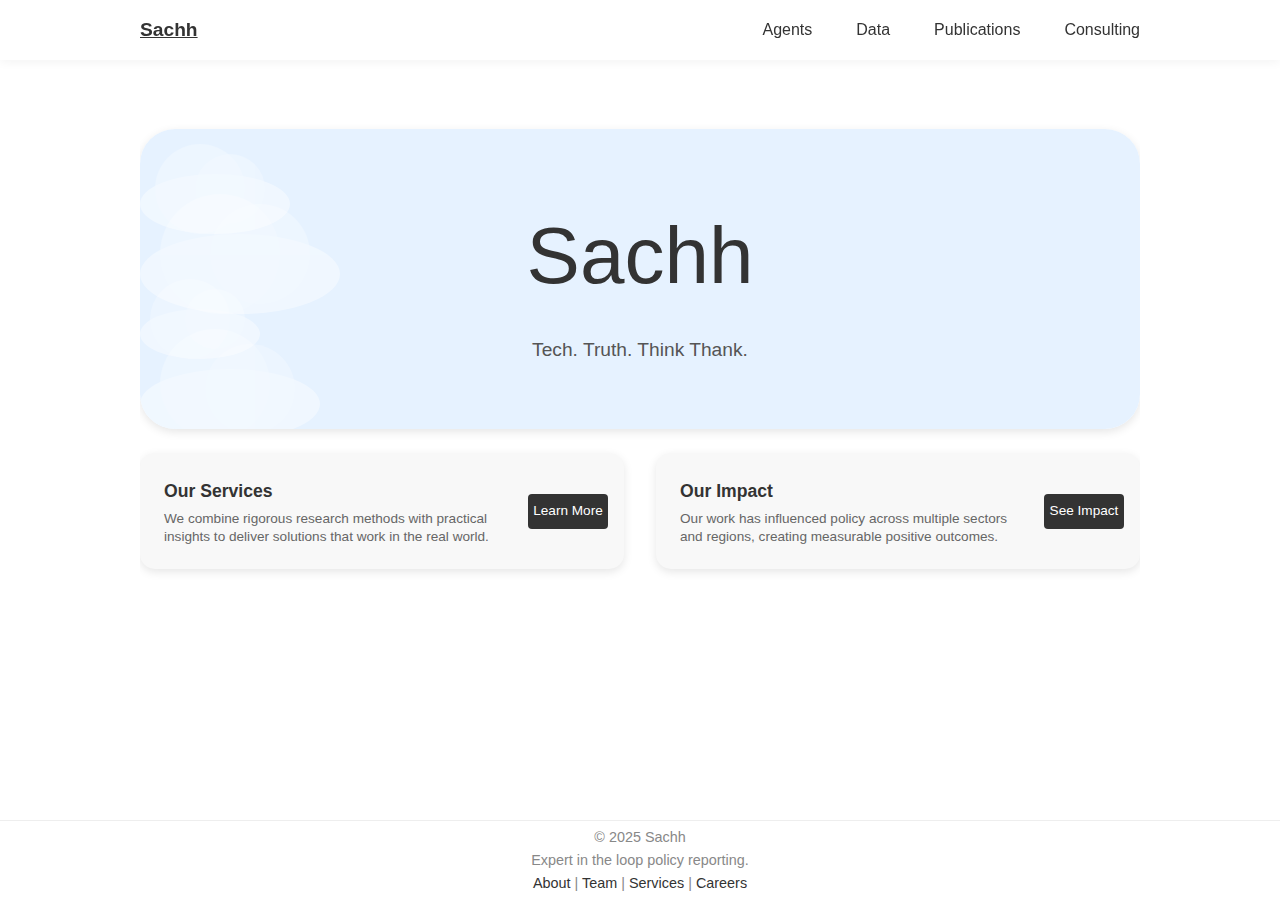
==== index.html @ 3d156042 "First skeleton. Will track changes from here. Prior to this only local dev." ====
<!DOCTYPE html>
<html lang="en">
<head>
    <meta charset="UTF-8">
    <meta name="viewport" content="width=device-width, initial-scale=1.0">
    <title>About - Sachh</title>
    <link rel="stylesheet" href="style.css">
    <!-- <link rel="stylesheet" href="transition.css"> -->
</head>
<body>
    <div class="page-transition"></div>
    <div class="page-wrapper">
        <header>
            <nav>
                <a href="index.html" class="logo" style="font-weight: bold; text-decoration: underline;">Sachh</a>
                <div class="nav-links">
                    <a href="agents.html" class="nav-link" data-transition="true">Agents</a>
                    <a href="data.html" class="nav-link" data-transition="true">Data</a>
                    <a href="publications.html" class="nav-link" data-transition="true">Publications</a>
                    <a href="consult.html" class="nav-link" data-transition="true">Consulting</a>
                </div>
                <button class="mobile-menu-button">
                    <span></span>
                    <span></span>
                    <span></span>
                </button>
                <div class="mobile-nav">
                    <div class="mobile-nav-links">
                        <a href="agents.html" class="nav-link" data-transition="true">Agents</a>
                        <a href="data.html" class="nav-link" data-transition="true">Data</a>
                        <a href="publications.html" class="nav-link" data-transition="true">Publications</a>
                        <a href="consult.html" class="nav-link" data-transition="true">Consulting</a>
                    </div>
                </div>
            </nav>
        </header>
        
        <main>
            <div class="main-box transition-trigger" id="main-box">
                <div class="clouds-container">
                    <div class="cloud cloud-1"></div>
                    <div class="cloud cloud-2"></div>
                    <div class="cloud cloud-3"></div>
                    <div class="cloud cloud-4"></div>
                </div>
                <div class="title-container">
                    <h1 class="brand-title">Sachh</h1>
                    <p class="brand-subtitle">Tech. Truth. Think Thank.</p>
                </div>
            </div>
            
            <section class="main-sections">
                <div class="section-card">
                    <div class="card-content">
                        <div class="card-text">
                            <h2>Our Services</h2>
                            <p>We combine rigorous research methods with practical insights to deliver solutions that work in the real world.</p>
                        </div>
                        <a href="services.html" class="section-button nav-link" data-transition="true">Learn More</a>
                    </div>
                </div>
                
                <div class="section-card">
                    <div class="card-content">
                        <div class="card-text">
                            <h2>Our Impact</h2>
                            <p>Our work has influenced policy  across multiple sectors and regions, creating measurable positive outcomes.</p>
                        </div>
                        <a href="#" class="section-button nav-link" data-transition="true">See Impact</a>
                    </div>
                </div>
            </section>
        </main>
    </div>

    <footer>
        <p>© 2025 Sachh</p>
        <p>Expert in the loop policy reporting.</p>
        <p><a href="index.html">About</a> | <a href="team.html" class="nav-link" data-transition="true">Team</a> | <a href="services.html" class="nav-link" data-transition="true">Services</a> | <a href="careers.html" class="nav-link" data-transition="true">Careers</a></p>
    </footer>
    
    <script src="main.js"></script>
    <script>
        // Updated page transition functionality
        document.addEventListener('DOMContentLoaded', function() {
            const pageWrapper = document.querySelector('.page-wrapper');
            const mainBox = document.getElementById('main-box');
            const navLinks = document.querySelectorAll('.nav-link[data-transition="true"]');
            
            // Handle clicks on navigation links
            navLinks.forEach(link => {
                link.addEventListener('click', function(e) {
                    e.preventDefault();
                    const href = this.getAttribute('href');
                    
                    // Get main box position and dimensions
                    const mainBoxRect = mainBox.getBoundingClientRect();
                    
                    // Store original positions
                    const originalTop = mainBoxRect.top;
                    const originalLeft = mainBoxRect.left;
                    const originalWidth = mainBoxRect.width;
                    const originalHeight = mainBoxRect.height;
                    
                    // Fix the main box in its current position
                    mainBox.style.position = 'fixed';
                    mainBox.style.top = originalTop + 'px';
                    mainBox.style.left = originalLeft + 'px';
                    mainBox.style.width = originalWidth + 'px';
                    mainBox.style.height = originalHeight + 'px';
                    
                    // Initialize transition
                    pageWrapper.classList.add('transition-active');
                    mainBox.classList.add('transition-active');
                    document.body.classList.add('transition-active');
                    
                    // Delay navigation until animation completes
                    setTimeout(() => {
                        window.location.href = href;
                    }, 600);
                });
            });
            
            // Handle page load
            window.addEventListener('pageshow', function(e) {
                if (e.persisted) {
                    // Page was loaded from cache (back button)
                    pageWrapper.classList.remove('transition-active');
                    mainBox.classList.remove('transition-active');
                    document.body.classList.remove('transition-active');
                    
                    // Reset any inline styles
                    mainBox.style.position = '';
                    mainBox.style.top = '';
                    mainBox.style.left = '';
                    mainBox.style.width = '';
                    mainBox.style.height = '';
                }
            });
            
            // Handle initial page load - fade in content
            document.body.classList.add('fade-in');
        });
    </script>
</body>
</html>
---- style.css ----
/* Base styles */
* {
    margin: 0;
    padding: 0;
    box-sizing: border-box;
}

html, body {
    height: 100%;
    margin: 0;
    overflow-x: hidden; /* Prevent horizontal scrolling */
}

body {
    font-family: -apple-system, BlinkMacSystemFont, "Segoe UI", Roboto, Helvetica, Arial, sans-serif;
    line-height: 1.6;
    color: #333;
    background-color: #fff;
    display: flex;
    flex-direction: column;
    min-height: calc(100% - 80px); /* Account for body padding */
    padding: 40px; /* Use consistent padding from HTML */
    overflow-y: hidden; /* Hide vertical scrollbar on desktop */
}

a {
    color: #333;
    text-decoration: none;
}

a:hover {
    text-decoration: underline;
}

/* Navigation */
header {
    position: fixed;
    top: 0;
    left: 0;
    right: 0;
    background-color: white;
    z-index: 100;
    padding: 1.2rem 40px;
    box-shadow: 0 2px 10px rgba(0,0,0,0.05);
    height: 60px;
    display: flex;
    align-items: center;
}

nav {
    display: flex;
    justify-content: space-between; /* Changed from center to space-between */
    width: 100%;
    align-items: center;
    max-width: 1000px; /* Reduced from 1200px to make more compact */
    margin: 0 auto; /* Center the nav content */
}

.logo {
    font-weight: 600;
    font-size: 1.2rem;
}

.nav-links {
    display: flex;
    gap: 20px;
}

.nav-links a {
    margin-left: 1.5rem;
    font-weight: 400;
}

.nav-links a.active {
    text-decoration: underline;
    /* Optionally, you can also set a color change:
       color: #333;
    */
}

/* Mobile navigation styles - making the dropdown more compact */
.mobile-menu-button {
    display: none;
    background: none;
    border: none;
    cursor: pointer;
    padding: 5px;
    z-index: 101;
}

.mobile-menu-button span {
    display: block;
    width: 22px; /* Slightly smaller hamburger icon */
    height: 2px; /* Thinner lines */
    margin: 4px 0; /* Less space between lines */
    background-color: #333;
    transition: all 0.3s ease;
}

.mobile-menu-button.active span:nth-child(1) {
    transform: rotate(45deg) translate(4px, 5px); /* Adjusted for smaller icon */
}

.mobile-menu-button.active span:nth-child(2) {
    opacity: 0;
}

.mobile-menu-button.active span:nth-child(3) {
    transform: rotate(-45deg) translate(4px, -5px); /* Adjusted for smaller icon */
}

.mobile-nav {
    position: fixed;
    top: 60px;
    width: 120px; /* Smaller dropdown width */
    height: auto;
    background-color: white;
    box-shadow: -2px 2px 10px rgba(0,0,0,0.1);
    transition: all 0.3s ease;
    z-index: 99;
    border-radius: 0 0 0 10px;
    opacity: 0;
    visibility: hidden;
}

.mobile-nav.active {
    right: 0;
    opacity: 1;
    visibility: visible;
}

.mobile-nav-links {
    display: flex;
    flex-direction: column;
    padding: 0.5rem; /* Reduced padding */
}

.mobile-nav-links a {
    padding: 0.6rem 0.75rem; /* Further reduce right padding */
    border-bottom: 1px solid #eee;
    font-weight: 400; /* Slightly lighter font */
    font-size: 0.9rem; /* Smaller font size */
}

.mobile-nav-links a:last-child {
    border-bottom: none;
}

/* Show mobile menu on smaller screens */
@media (max-width: 768px) {
    .nav-links {
        display: none;
    }
    
    .mobile-menu-button {
        display: block;
    }
    
    nav {
        justify-content: space-between;
    }
    
    /* Make the mobile nav dropdown compact but still readable */
    header {
        padding: 1.2rem 20px; /* Reduce horizontal padding in header */
    }
}

/* Main content */
main {
    flex: 1; /* Push footer down */
    padding: 1.2rem 0;
    width: 100%;
    max-width: 1000px; /* Reduced from 1200px to make more compact */
    margin: 0 auto; /* Center the main content */
}

.intro {
    margin-bottom: 4rem;
}

.intro h1 {
    font-size: 2rem;
    font-weight: 500;
    margin-bottom: 0.5rem;
    max-width: 600px;
}

.intro p {
    font-size: 1.1rem;
    color: #555;
    max-width: 600px;
}

/* Documents section */
.documents h2 {
    font-size: 1.2rem;
    font-weight: 500;
    margin-bottom: 1.5rem;
}

.document-list {
    list-style: none;
}

.document-item {
    border-top: 1px solid #eee;
    padding: 1rem 0;
}

.document-item:last-child {
    border-bottom: 1px solid #eee;
}

.document-link {
    display: flex;
    justify-content: space-between;
    align-items: center;
}

.document-title {
    font-weight: 500;
}

.document-date {
    color: #888;
    font-size: 0.9rem;
}

/* Founders section */
.about h1 {
    font-size: 2rem;
    font-weight: 500;
    margin-bottom: 2rem;
}

.founders {
    display: grid;
    grid-template-columns: 1fr;
    gap: 2rem;
}

.founder h2 {
    font-size: 1.4rem;
    font-weight: 500;
    margin-bottom: 0.5rem;
}

.founder p {
    color: #555;
}

/* Footer */
footer {
    background-color: white;
    z-index: 100;
    padding: 1.2rem 40px;
    border-top: 1px solid #eee;
    text-align: center;
    height: 80px;
    display: flex;
    flex-direction: column;
    justify-content: center;
    color: #888;
    font-size: 0.9rem;
    position: fixed; /* Keep fixed by default */
    bottom: 0;
    left: 0;
    right: 0;
}

/* Responsive adjustments */
@media (min-width: 768px) {
    .founders {
        grid-template-columns: 1fr 1fr;
    }
}

/* Search container styling */
.search-container {
    margin-bottom: 1.5rem;
}

#documentSearch, #roleSearch {
    width: 100%;
    padding: 0.6rem;
    border: 1px solid #eee;
    border-radius: 4px;
    font-size: 0.9rem;
    transition: border-color 0.2s ease;
}

#documentSearch:focus, #roleSearch:focus {
    border-color: #ccc;
    outline: none;
}

#documentSearch::placeholder, #roleSearch::placeholder {
    color: #aaa;
}

/* Responsive grid layout */
.roles-grid {
    display: grid;
    grid-template-columns: repeat(auto-fill, minmax(300px, 1fr));
    gap: 20px;
    margin-top: 20px;
    max-height: 320px; /* Adjusted to fit approximately 4 items */
    overflow-y: auto;
    scrollbar-width: none; /* Firefox */
    -ms-overflow-style: none; /* IE and Edge */
}

.roles-grid::-webkit-scrollbar {
    display: none;
}

.intro-text {
    margin: 20px 0;
    max-width: 800px;
    line-height: 1.6;
}

@media (max-width: 768px) {
    .roles-grid {
        grid-template-columns: 1fr;
    }
}

/* Side-by-side layout for Internship and Full-time roles */
.roles-wrapper {
    display: flex;
    justify-content: space-between;
    gap: 30px;
    margin-bottom: 20px;
}

.role-section {
    flex: 1;
}

/* Reduce scrollable area for roles */
.roles-container {
    max-height: 320px; /* Adjusted to fit approximately 4 items */
    overflow-y: auto;
    scrollbar-width: none; /* Firefox */
    -ms-overflow-style: none; /* IE and Edge */
}

.roles-container::-webkit-scrollbar {
    display: none;
}

/* Page structure styles */
.page-wrapper {
    flex: 1; /* Take all available space */
    display: flex;
    flex-direction: column;
    padding-top: 70px; /* Space for fixed header */
    padding-bottom: 0; /* Remove padding as footer is fixed */
    height: auto; /* Let content determine height */
    max-width: 1000px; /* Reduced from 1200px to make more compact */
    margin: 0 auto; /* Center the page wrapper */
    overflow-y: auto; /* Enable scrolling within wrapper */
    position: relative; /* For positioning context */
    /* Set a fixed height that accounts for header and footer */
    max-height: calc(100vh - 140px); /* 100vh - header height - footer height */
    
    /* Hide scrollbar but keep functionality */
    scrollbar-width: none; /* Firefox */
    -ms-overflow-style: none; /* IE and Edge */
}

/* Hide scrollbar for Chrome, Safari and Opera */
.page-wrapper::-webkit-scrollbar {
    display: none;
}

.main-box {
    position: relative;
    border-radius: 35px;
    box-shadow: 0 3px 10px rgba(0,0,0,0.1); /* Match section-card shadow style */
    padding: 30px;
    overflow: hidden;
    margin-bottom: 1.5rem; /* Reduced from 2rem to move cards up */
    height: 300px;
    display: flex;
    justify-content: center;
    align-items: center;
}

.title-container {
    text-align: center;
    position: relative;
    z-index: 10;
}

.brand-title {
    font-size: 5rem;
    font-weight: 500;
    color: #333;
    margin-bottom: 15px; /* Increased from 5px to 15px for more space */
}

.brand-subtitle {
    font-size: 1.2rem;
    color: #555;
    font-weight: normal;
    margin-top: 0;
}

/* Cloud Animation inside the box */
.clouds-container {
    position: absolute;
    top: 0;
    left: 0;
    width: 100%;
    height: 100%;
    overflow: hidden;
    z-index: 1;
    background-color: #e6f2ff;
}

.cloud {
    position: absolute;
    background-color: rgba(255, 255, 255, 0.8);
    border-radius: 50%;
    opacity: 0.5;
    animation-name: cloud-drift;
    animation-timing-function: linear;
    animation-iteration-count: infinite;
}

.cloud:before, .cloud:after {
    content: '';
    position: absolute;
    background-color: rgba(255, 255, 255, 0.5);
    border-radius: 50%;
}

.cloud-1 {
    top: 15%;
    width: 150px;
    height: 60px;
    animation-duration: 90s;
}

.cloud-1:before {
    width: 90px;
    height: 90px;
    top: -30px;
    left: 15px;
}

.cloud-1:after {
    width: 70px;
    height: 70px;
    top: -20px;
    right: 25px;
}

.cloud-2 {
    top: 35%;
    width: 200px;
    height: 80px;
    animation-duration: 120s;
    animation-delay: -20s;
}

.cloud-2:before {
    width: 120px;
    height: 120px;
    top: -40px;
    left: 20px;
}

.cloud-2:after {
    width: 100px;
    height: 100px;
    top: -30px;
    right: 30px;
}

.cloud-3 {
    top: 60%;
    width: 120px;
    height: 50px;
    animation-duration: 70s;
    animation-delay: -35s;
}

.cloud-3:before {
    width: 80px;
    height: 80px;
    top: -30px;
    left: 10px;
}

.cloud-3:after {
    width: 60px;
    height: 60px;
    top: -20px;
    right: 15px;
}

.cloud-4 {
    top: 80%;
    width: 180px;
    height: 70px;
    animation-duration: 100s;
    animation-delay: -15s;
}

.cloud-4:before {
    width: 110px;
    height: 110px;
    top: -40px;
    left: 20px;
}

.cloud-4:after {
    width: 90px;
    height: 90px;
    top: -25px;
    right: 25px;
}

@keyframes cloud-drift {
    from {
        left: -300px;
    }
    to {
        left: 100%;
    }
}

/* Cards styling */
.main-sections {
    display: grid;
    grid-template-columns: 1fr 1fr;
    gap: 2rem;
    margin-top: 1.5rem; /* Reduced from 2rem to move cards up */
}

.section-card {
    background-color: #f8f8f8;
    border-radius: 15px;
    overflow: hidden;
    box-shadow: 0 3px 10px rgba(0,0,0,0.1);
    transition: transform 0.3s ease;
}

.section-card:hover {
    transform: translateY(-3px);
    box-shadow: 0 6px 12px rgba(0,0,0,0.08);
    background-color: #e6f2ff;
}

.card-content {
    padding: 1.5rem;
    padding-right: 1rem; /* Reduce right padding specifically */
    display: flex;
    align-items: center;
    justify-content: space-between;
}

.card-text {
    flex: 1;
    padding-right: 0.5rem; /* Reduce right padding */
}

.card-text h2 {
    margin-bottom: 0.8rem;
    font-size: 1.3rem;
}

.card-text p {
    color: #666;
    line-height: 1.6;
    margin-bottom: 1.2rem;
}

.section-button {
    display: inline-block;
    padding: 0.5rem 1rem;
    background-color: #333;
    color: white;
    text-decoration: none;
    border-radius: 5px;
    font-size: 0.9rem;
}

.section-button:hover {
    background-color: #FFFDD0;
    text-decoration: none;
}

/* Responsive adjustments for cards */
@media (max-width: 768px) {
    .main-sections {
        grid-template-columns: 1fr;
    }
    
    .brand-title {
        font-size: 3.5rem;
    }
    
    /* Match shadow style with section cards on smaller screens */
    .main-box {
        box-shadow: 0 3px 10px rgba(0,0,0,0.1); /* Keep the same shadow style */
    }
}

/* Enable scrolling on smaller screens */
@media (max-height: 768px), (max-width: 768px) {
    body {
        overflow-y: hidden; /* Disable page scrolling */
    }
    
    .page-wrapper {
        height: calc(100vh - 140px); /* Fixed height: viewport minus header and footer */
        min-height: auto; /* Let the fixed height control */
        overflow-y: auto; /* Enable scrolling within the wrapper */
        padding-bottom: 20px; /* Add some padding at the bottom of scrollable area */
        /* Scrollbar is already hidden from the main styles */
    }
    
    /* Keep footer fixed */
    footer {
        position: fixed;
        bottom: 0;
        background-color: white;
        box-shadow: 0 -2px 10px rgba(0,0,0,0.05);
        z-index: 150;
    }
    
    /* Main content should be fully scrollable */
    main {
        max-height: none; /* Remove height constraint */
        overflow-y: visible; /* Let page-wrapper handle scrolling */
    }
}

/* For very small screens where scrolling is needed anyway */
@media (max-height: 500px) {
    footer {
        /* Optionally hide footer on very small screens */
        /* position: static; */
        /* height: auto; */
        /* Or make it smaller */
        height: 60px;
        padding: 0.8rem 20px;
    }
    
    .page-wrapper {
        padding-bottom: 70px; /* Adjust for smaller footer */
    }
    
    main {
        max-height: calc(100vh - 130px); /* Adjusted for smaller footer */
    }
    
    /* Adjust footer content for very small screens */
    footer p:nth-child(2) {
        display: none; /* Hide the tagline on very small screens */
    }
}

/* Even smaller screens */
@media (max-height: 600px) {
    .main-box {
        height: 200px;
        box-shadow: 0 3px 10px rgba(0,0,0,0.1); /* Keep the shadow consistent */
    }
    
    .brand-title {
        font-size: 3rem;
    }
}

/* Very small screens - stack cards vertically */
@media (max-width: 600px) {
    .main-sections {
        grid-template-columns: 1fr;
    }
}

/* Add service page specific styles */

/* Team and Services Common Styles */
.team-container {
    max-width: 1200px;
    margin: 0 auto;
    display: flex;
    flex-wrap: wrap;
}

.team-header {
    text-align: center;
    margin-bottom: 3rem;
    width: 100%;
}

.team-header h1 {
    font-size: 2.5rem;
    margin-bottom: 1rem;
}

.team-header p {
    color: #666;
    max-width: 700px;
    margin: 0 auto;
}

/* Service Card Grid Layout */
.service-card-grid {
    display: grid;
    grid-template-columns: repeat(2, 1fr);
    grid-template-rows: repeat(3, auto);
    gap: 20px;
    width: 100%;
    margin-bottom: 30px;
}

/* Service Cards */
.services-list {
    display: flex;
    flex-direction: column;
    gap: 1rem;
}

.service-card {
    background-color: white;
    border-radius: 8px;
    overflow: hidden;
    box-shadow: 0 3px 10px rgba(0,0,0,0.08);
    transition: transform 0.3s ease, box-shadow 0.3s ease;
    display: flex;
    border: 1px solid #eee;
    height: auto;
    min-height: 120px;
    cursor: pointer;
    width: 100%;
    margin-bottom: 0;
}

.service-card:hover {
    transform: translateY(-2px);
    box-shadow: 0 5px 15px rgba(0,0,0,0.1);
    border-color: #cce0ff;
}

.service-card-icon {
    background-color: #f9fbff;
    display: flex;
    align-items: center;
    justify-content: center;
    width: 100px;
    min-width: 100px;
    border-right: 1px solid #eee;
}

.service-card-content {
    display: flex;
    flex: 1;
    padding: 0.75rem 1rem 0.75rem 0.75rem; /* Reduce right padding */
    align-items: center;
    justify-content: space-between;
}

.service-card-text {
    flex: 1;
}

.service-card-text h2 {
    margin: 0 0 0.25rem 0;
    font-size: 1.2rem;
    color: #333;
}

.service-card-text p {
    margin: 0;
    color: #666;
    font-size: 0.85rem;
    line-height: 1.3;
    display: -webkit-box;
    -webkit-line-clamp: 2;
    -webkit-box-orient: vertical;
    overflow: hidden;
}

.service-card-arrow {
    color: #999;
    font-size: 1.5rem;
    margin-left: 0.5rem;
    transition: transform 0.2s ease;
}

.service-card:hover .service-card-arrow {
    transform: translateX(3px);
    color: #333;
}

/* Modal/Popup Styles */
.modal-overlay {
    position: fixed;
    top: 0;
    left: 0;
    right: 0;
    bottom: 0;
    background-color: rgba(0, 0, 0, 0.5);
    display: flex;
    align-items: center;
    justify-content: center;
    z-index: 1000;
    opacity: 0;
    visibility: hidden;
    transition: all 0.3s ease;
}

.modal-overlay.active {
    opacity: 1;
    visibility: visible;
}

.modal {
    background-color: white;
    width: 90%;
    max-width: 700px;
    max-height: 80vh;
    border-radius: 10px;
    overflow: hidden;
    box-shadow: 0 10px 30px rgba(0, 0, 0, 0.2);
    transform: translateY(20px);
    opacity: 0;
    transition: all 0.3s ease;
    display: flex;
    flex-direction: column;
}

.modal-overlay.active .modal {
    transform: translateY(0);
    opacity: 1;
}

.modal-header {
    background-color: white;
    padding: 1.5rem;
    border-bottom: 1px solid #eee;
    position: relative;
}

.modal-title {
    margin: 0;
    font-size: 1.8rem;
}

.modal-close {
    position: absolute;
    top: 1.2rem;
    right: 1.5rem;
    background: none;
    border: none;
    font-size: 1.5rem;
    cursor: pointer;
    color: #666;
    transition: color 0.2s ease;
    padding: 5px;
}

.modal-close:hover {
    color: #333;
}

.modal-body {
    padding: 1.5rem;
    padding-right: 1rem; /* Reduce right padding */
    margin: 0.75cm; /* Reduce from 1cm */
    overflow-y: auto;
}

.modal-body p {
    margin: 0 0 1rem;
    line-height: 1.6;
}

.modal-footer {
    padding: 1rem 1.5rem;
    border-top: 1px solid #eee;
    display: flex;
    justify-content: flex-end;
    background-color: white;
}

.modal-button {
    background-color: #333;
    color: white;
    border: none;
    padding: 0.5rem 1.2rem;
    border-radius: 5px;
    cursor: pointer;
    font-weight: 500;
    transition: background-color 0.2s ease;
    text-decoration: none;
    display: inline-block;
}

.modal-button:hover {
    background-color: #FFFDD0;
    color: #333;
}

/* Responsive adjustments */
@media (max-width: 768px) {
    .service-card-grid {
        grid-template-columns: 1fr;
        grid-template-rows: repeat(6, auto);
    }
}

@media (max-width: 576px) {
    .service-card {
        flex-direction: column;
        height: auto;
    }
    
    .service-card-icon {
        width: 100%;
        min-width: auto;
        height: 60px;
        border-right: none;
        border-bottom: 1px solid #eee;
    }
    
    .modal {
        width: 95%;
        max-height: 85vh;
    }
}

/* Team header positioning */
.team-header {
    margin-top: -1.5cm; /* Move heading 1.5cm higher */
}

/* Grid layout for service cards */
.service-card-grid {
    display: grid;
    grid-template-columns: repeat(2, 1fr);
    gap: 2rem;
    max-width: 1200px;
    margin: 0 auto;
}

/* Responsive adjustment for smaller screens */
@media (max-width: 768px) {
    .service-card-grid {
        grid-template-columns: 1fr;
    }
}

/* ######################### */
/* Cards styling --> Careers */
/* ######################### */
@media (min-width: 768px) {
    .main-sections {
        grid-template-columns: repeat(2, 1fr);
    }
}

.section-card:active,
.section-card:focus {
    transform: translateY(-5px); /* ensure same hover state */
    box-shadow: 0 8px 15px rgba(0,0,0,0.15);
    outline: none;
}

.card-content {
    display: flex;
    align-items: center;
    justify-content: space-between;
}

.card-text {
    flex: 1;
    /* text-align: left; */
    padding-right: 1rem;
}

.section-card h2 {
    margin-bottom: 0.3rem;
    color: #333;
    font-size: 1.1rem;
}

.section-card p {
    color: #666;
    font-size: 0.85rem;
    line-height: 1.3;
    margin: 0;
}

.section-button {
    display: inline-block;
    padding: 0.4rem 0;
    background-color: #333;
    color: white;
    border-radius: 4px;
    font-weight: 500;
    font-size: 0.85rem;
    transition: background-color 0.2s ease;
    width: 80px;
    text-align: center;
}

.section-button:hover {
    background-color: #FFFDD0;
    text-decoration: none;
}

/* For very small screens, make the button go below */
@media (max-width: 480px) {
    .card-content {
        flex-direction: column;
        align-items: flex-start;
    }

    .card-text {
        padding-right: 0;
        margin-bottom: 0.7rem;
    }

    .section-button {
        width: 100%;
    }
}

/* Updated Cloud Animation inside the roles-container to match consult.html */
.roles-container .cloud {
    position: absolute;
    background-color: rgba(255, 255, 255, 0.8);
    border-radius: 50%;
    opacity: 0.5;
    animation-name: cloud-drift;
    animation-timing-function: linear;
    animation-iteration-count: infinite;
    z-index: 0;
}

.roles-container .cloud:before, .roles-container .cloud:after {
    content: '';
    position: absolute;
    background-color: rgba(255, 255, 255, 0.5);
    border-radius: 50%;
}

.roles-container .cloud-1 {
    top: 15%;
    width: 80px;
    height: 30px;
    animation-duration: 90s;
}

.roles-container .cloud-1:before {
    width: 45px;
    height: 45px;
    top: -15px;
    left: 10px;
}

.roles-container .cloud-1:after {
    width: 35px;
    height: 35px;
    top: -12px;
    right: 12px;
}

.roles-container .cloud-2 {
    top: 45%;
    width: 100px;
    height: 40px;
    animation-duration: 120s;
    animation-delay: -20s;
}

.roles-container .cloud-2:before {
    width: 60px;
    height: 60px;
    top: -20px;
    left: 10px;
}

.roles-container .cloud-2:after {
    width: 50px;
    height: 50px;
    top: -15px;
    right: 15px;
}

.roles-container .cloud-3 {
    top: 70%;
    width: 60px;
    height: 25px;
    animation-duration: 70s;
    animation-delay: -35s;
}

.roles-container .cloud-3:before {
    width: 40px;
    height: 40px;
    top: -15px;
    left: 5px;
}

.roles-container .cloud-3:after {
    width: 30px;
    height: 30px;
    top: -10px;
    right: 7px;
}

.roles-container .cloud-4 {
    top: 80%;
    width: 60px;
    height: 23px;
    animation-duration: 100s;
    animation-delay: -15s;
}

.roles-container .cloud-4:before {
    width: 37px;
    height: 37px;
    top: -13px;
    left: 7px;
}

.roles-container .cloud-4:after {
    width: 30px;
    height: 30px;
    top: -8px;
    right: 8px;
}

/* Update cloud animation keyframes to match consult.html */
@keyframes cloud-drift {
    from {
        left: -150px;
    }
    to {
        left: 100%;
    }
}

/* For Firefox */
* {
    scrollbar-color: #FFFDD0 transparent;
    scrollbar-width: thin;
}

/* Make team page content fit better */
.founder-details {
    padding: 2rem 1rem; /* Reduce side padding */
}

.founder-details p {
    max-width: 380px; /* Make text container slightly smaller */
}

/* Reduce side padding in headers on small screens */
@media (max-width: 768px) {
    header {
        padding: 1.2rem 15px; /* Reduced from 20px */
    }
    
    .card-text {
        padding-right: 0.3rem; /* Even less padding on small screens */
    }
    
    /* Make better use of horizontal space on small screens */
    .page-wrapper {
        padding-left: 10px;
        padding-right: 10px;
    }
    
    body {
        padding: 20px; /* Reduce from 40px */
    }
}
---- transition.css ----
/* Page Transition Animations */
body.transition-active {
  overflow: hidden;
}

/* Main box transition styles */
.main-box {
  transition: transform 0.7s cubic-bezier(0.86, 0, 0.07, 1), 
              border-radius 0.7s ease-in-out;
  transform-origin: center;
  z-index: 1;
}

.main-box.transition-active {
  position: fixed;
  z-index: 9999;
  transform: scale(4);
  border-radius: 0;
  top: 0;
  left: 0;
  right: 0;
  bottom: 0;
  width: 100vw;
  height: 100vh;
  margin: 0;
}

/* Hide content during transition except the main box */
.page-wrapper.transition-active > *:not(.main-box) {
  opacity: 0;
  transition: opacity 1.3s ease;
}

/* The content inside main box should fade out during transition */
.main-box.transition-active .title-container {
  opacity: 0;
  transition: opacity 0.3s ease;
}

/* Page transition overlay */
.page-transition {
  position: fixed;
  top: 0;
  left: 0;
  width: 100%;
  height: 100%;
  background-color: #e6f2ff;
  z-index: 9998;
  opacity: 0;
  pointer-events: none;
  transition: opacity 0.5s ease;
}

.page-transition.active {
  opacity: 1;
}

/* Mobile-friendly adjustments */
@media (max-width: 768px) {
  .main-box.transition-active {
    transform: scale(6); /* More scale on mobile for full coverage */
  }
}

/* Animation for new page entry */
@keyframes fadeIn {
  0% {
    opacity: 0;
  }
  100% {
    opacity: 1;
  }
}

.fade-in {
  animation: fadeIn 0.5s forwards;
}

/* Transition delays for sequential elements */
.delay-100 {
  transition-delay: 0.1s;
}

.delay-200 {
  transition-delay: 0.2s;
}

.delay-300 {
  transition-delay: 0.3s;
}
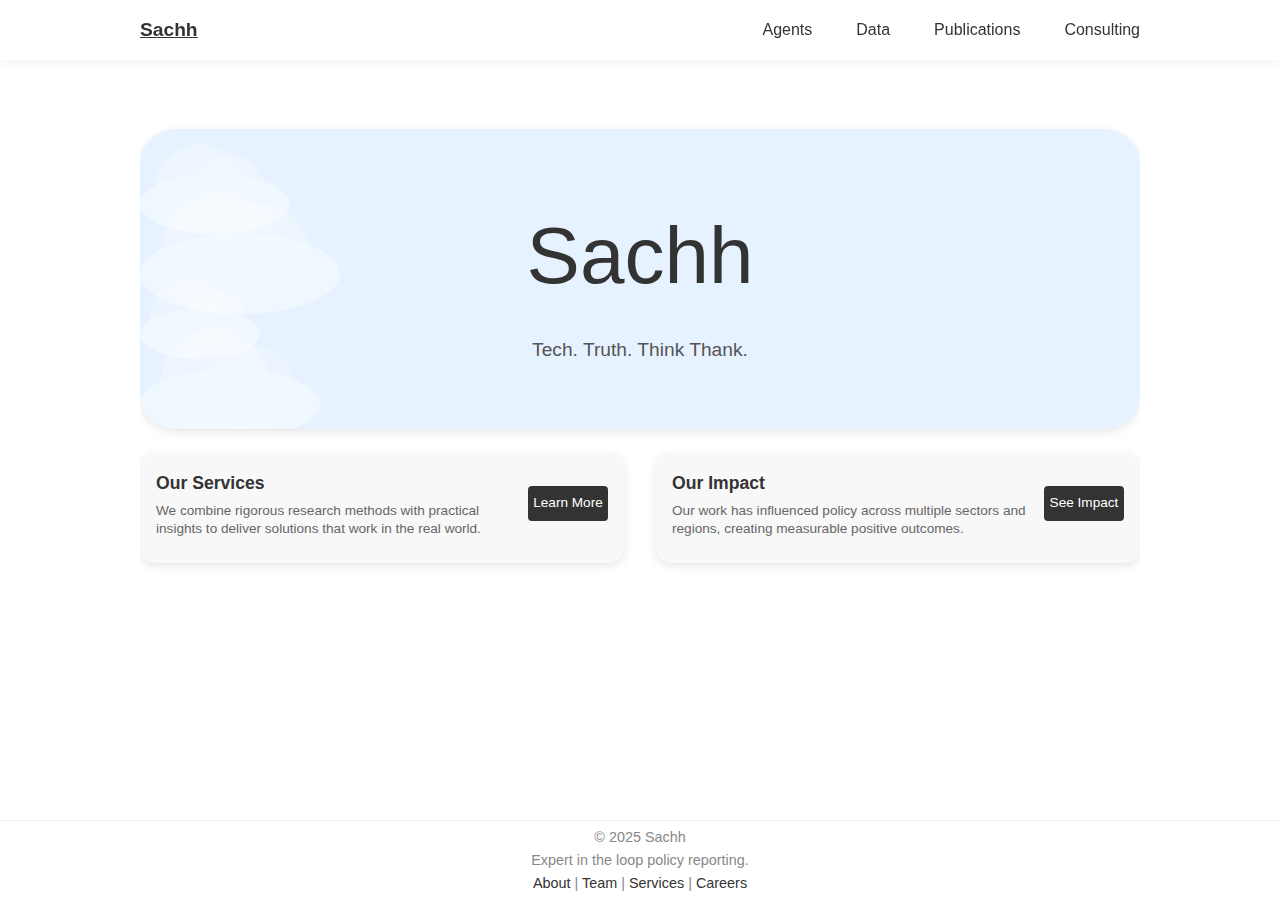
==== commit efc797f5: "Modified files adapted to work on mobile view properly" ====
--- a/index.html
+++ b/index.html
@@ -80,67 +80,5 @@
     </footer>
     
     <script src="main.js"></script>
-    <script>
-        // Updated page transition functionality
-        document.addEventListener('DOMContentLoaded', function() {
-            const pageWrapper = document.querySelector('.page-wrapper');
-            const mainBox = document.getElementById('main-box');
-            const navLinks = document.querySelectorAll('.nav-link[data-transition="true"]');
-            
-            // Handle clicks on navigation links
-            navLinks.forEach(link => {
-                link.addEventListener('click', function(e) {
-                    e.preventDefault();
-                    const href = this.getAttribute('href');
-                    
-                    // Get main box position and dimensions
-                    const mainBoxRect = mainBox.getBoundingClientRect();
-                    
-                    // Store original positions
-                    const originalTop = mainBoxRect.top;
-                    const originalLeft = mainBoxRect.left;
-                    const originalWidth = mainBoxRect.width;
-                    const originalHeight = mainBoxRect.height;
-                    
-                    // Fix the main box in its current position
-                    mainBox.style.position = 'fixed';
-                    mainBox.style.top = originalTop + 'px';
-                    mainBox.style.left = originalLeft + 'px';
-                    mainBox.style.width = originalWidth + 'px';
-                    mainBox.style.height = originalHeight + 'px';
-                    
-                    // Initialize transition
-                    pageWrapper.classList.add('transition-active');
-                    mainBox.classList.add('transition-active');
-                    document.body.classList.add('transition-active');
-                    
-                    // Delay navigation until animation completes
-                    setTimeout(() => {
-                        window.location.href = href;
-                    }, 600);
-                });
-            });
-            
-            // Handle page load
-            window.addEventListener('pageshow', function(e) {
-                if (e.persisted) {
-                    // Page was loaded from cache (back button)
-                    pageWrapper.classList.remove('transition-active');
-                    mainBox.classList.remove('transition-active');
-                    document.body.classList.remove('transition-active');
-                    
-                    // Reset any inline styles
-                    mainBox.style.position = '';
-                    mainBox.style.top = '';
-                    mainBox.style.left = '';
-                    mainBox.style.width = '';
-                    mainBox.style.height = '';
-                }
-            });
-            
-            // Handle initial page load - fade in content
-            document.body.classList.add('fade-in');
-        });
-    </script>
 </body>
 </html>--- a/style.css
+++ b/style.css
@@ -557,8 +557,9 @@
 }
 
 .card-content {
-    padding: 1.5rem;
+    padding: 1rem;
     padding-right: 1rem; /* Reduce right padding specifically */
+    padding-bottom: 1.6rem;
     display: flex;
     align-items: center;
     justify-content: space-between;
